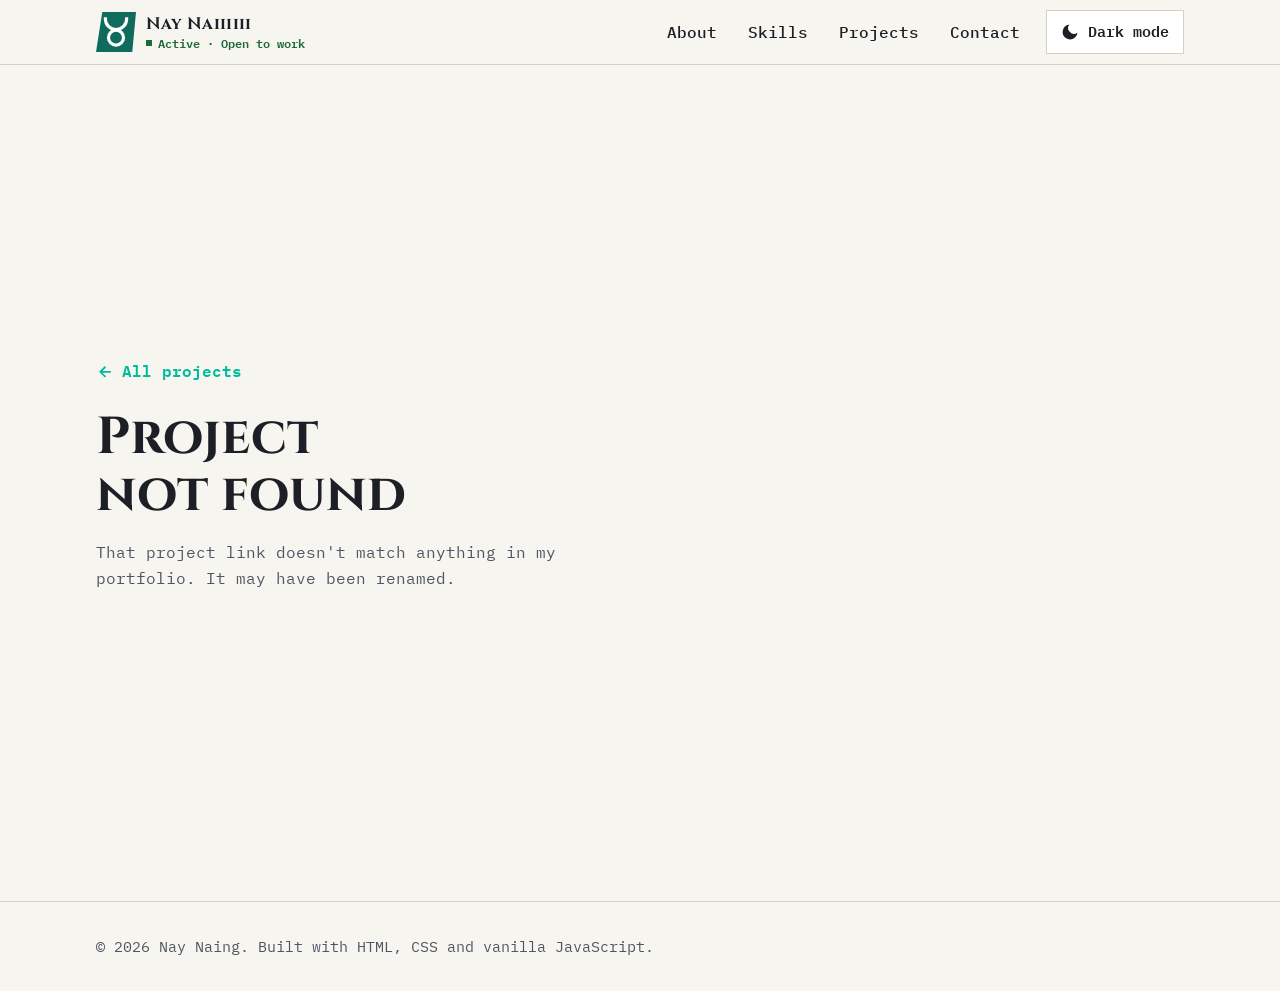
==== project.html @ 9841f4a8 "first commint pok" ====
<!DOCTYPE html>
<html lang="en" class="no-js" data-theme="light">
<head>
    <meta charset="UTF-8">
    <meta name="viewport" content="width=device-width, initial-scale=1.0">
    <title>Project | Nay Naing</title>
    <meta name="description" content="Project details from the portfolio of Nay Naing, a full-stack JavaScript developer in training.">
    <link rel="icon" href="assets/favicon.svg" type="image/svg+xml">
    <link rel="preconnect" href="https://fonts.googleapis.com">
    <link rel="preconnect" href="https://fonts.gstatic.com" crossorigin>
    <link rel="stylesheet" href="https://fonts.googleapis.com/css2?family=Cinzel:wght@600;700;800&family=IBM+Plex+Mono:ital,wght@0,400;0,500;0,600;0,700;1,400&display=swap">
    <link rel="stylesheet" href="css/style.css">
    <link rel="expect" href="#site-footer" blocking="render">
    <script src="js/theme-init.js"></script>
    <script src="js/projects-data.js"></script>
    <script src="js/transitions.js"></script>
</head>
<body>
    <a class="skip-link" href="#main">Skip to main content</a>

    <header class="site-header">
        <div class="container header-inner">
            <a class="logo" href="index.html">
                <img src="assets/favicon.svg" alt="" width="32" height="32">
                <span class="logo-text">
                    <span class="logo-name">Nay Naiiiiii</span>
                    <span class="logo-status">
                        <span class="status-dot" aria-hidden="true"></span>
                        <span>Active<span class="status-sep" aria-hidden="true"> · </span><span class="visually-hidden">, </span>Open to work</span>
                    </span>
                </span>
            </a>

            <nav class="site-nav" id="site-nav" aria-label="Main">
                <button class="menu-toggle" type="button" aria-expanded="false" aria-controls="nav-list">
                    <span class="menu-icon" aria-hidden="true"></span>
                    <span class="menu-toggle-text">Menu</span>
                </button>
                <ul class="nav-list" id="nav-list">
                    <li><a href="index.html#about">About</a></li>
                    <li><a href="index.html#skills">Skills</a></li>
                    <li><a href="index.html#projects">Projects</a></li>
                    <li><a href="index.html#contact">Contact</a></li>
                </ul>
            </nav>

            <button class="theme-toggle" type="button" aria-pressed="false">
                <svg class="icon-moon" viewBox="0 0 24 24" width="20" height="20" aria-hidden="true" focusable="false">
                    <path d="M21 12.8A9 9 0 1 1 11.2 3a7 7 0 0 0 9.8 9.8z" fill="currentColor"/>
                </svg>
                <svg class="icon-sun" viewBox="0 0 24 24" width="20" height="20" aria-hidden="true" focusable="false">
                    <circle cx="12" cy="12" r="4.5" fill="currentColor"/>
                    <g stroke="currentColor" stroke-width="2" stroke-linecap="round">
                        <path d="M12 2v2.5M12 19.5V22M2 12h2.5M19.5 12H22M4.9 4.9l1.8 1.8M17.3 17.3l1.8 1.8M4.9 19.1l1.8-1.8M17.3 6.7l1.8-1.8"/>
                    </g>
                </svg>
                <span class="theme-toggle-text">Dark mode</span>
            </button>
        </div>
    </header>

    <main id="main">
        <article class="container project-detail" id="project-detail">
            <noscript>
                <p>Turn on JavaScript to see this project's details, or <a href="index.html#projects">go back to all projects</a>.</p>
            </noscript>
        </article>
    </main>

    <script src="js/site.js"></script>
    <script src="js/project-detail.js"></script>

    <footer class="site-footer" id="site-footer">
        <div class="container footer-inner">
            <p>&copy; 2026 Nay Naing. Built with HTML, CSS and vanilla JavaScript.</p>
        </div>
    </footer>
</body>
</html>
---- css/style.css ----
:root,
[data-theme="light"] {
    color-scheme: light;
    --bg: #f7f5f0;
    --surface: #ffffff;
    --surface-alt: #efebe2;
    --text: #1c1f26;
    --text-muted: #4f5562;
    --border: #d6d0c2;
    --accent: #00bc9d;
    --accent-hover: #0b5448;
    --on-accent: #ffffff;
    --accent-soft: #dcefe9;
    --learning-bg: #fdf0d5;
    --learning-text: #7a4b00;
    --error: #b3261e;
    --error-bg: #fdecea;
    --success: #1d6a35;
    --success-bg: #e2f3e6;
    --focus: #c2410c;
    --shadow: 0 1px 2px rgb(28 31 38 / 0.06), 0 8px 24px rgb(28 31 38 / 0.06);
    --grid-line: rgb(15 107 92 / 0.14);
}

[data-theme="dark"] {
    color-scheme: dark;
    --bg: #11141a;
    --surface: #191d25;
    --surface-alt: #151920;
    --text: #e9ecf1;
    --text-muted: #a9b0bd;
    --border: #2f3542;
    --accent: #47ac75;
    --accent-hover: #86e29e;
    --on-accent: #0b1714;
    --accent-soft: #173a34;
    --learning-bg: #3a2c10;
    --learning-text: #ffd27a;
    --error: #ff8f86;
    --error-bg: #3b1b1a;
    --success: #86e3a1;
    --success-bg: #15301f;
    --focus: #ffb86b;
    --shadow: 0 1px 2px rgb(0 0 0 / 0.3), 0 8px 24px rgb(0 0 0 / 0.25);
    --grid-line: rgb(95 212 189 / 0.1);
}

:root {
    --font-body: "IBM Plex Mono", Consolas, "Courier New", monospace;
    --font-display: "Cinzel", Georgia, "Times New Roman", serif;
    --radius: 0;
    --radius-small: 0;
    --header-height: 64px;
    --space-section: clamp(56px, 8vw, 96px);
}

*,
*::before,
*::after {
    box-sizing: border-box;
}

html {
    scroll-behavior: smooth;
    scroll-padding-top: calc(var(--header-height) + 16px);
}

@media (prefers-reduced-motion: reduce) {
    html {
        scroll-behavior: auto;
    }
}

body {
    margin: 0;
    background: var(--bg);
    color: var(--text);
    font-family: var(--font-body);
    font-size: 16px;
    line-height: 1.65;
    overflow-wrap: break-word;
}

img,
svg {
    display: block;
    max-width: 100%;
    height: auto;
}

h1,
h2,
h3 {
    font-family: var(--font-display);
    font-weight: 700;
    line-height: 1.2;
    margin: 0 0 12px;
}

h2 {
    font-size: clamp(28px, 4vw, 40px);
    letter-spacing: 0.01em;
}

h3 {
    font-size: 19.2px;
}

p {
    margin: 0 0 16px;
}

a {
    color: var(--accent);
    text-underline-offset: 0.2em;
}

a:hover {
    color: var(--accent-hover);
}

:focus-visible {
    outline: 3px solid var(--focus);
    outline-offset: 3px;
    border-radius: 0;
}

.container {
    width: 100%;
    max-width: 1152px;
    margin-inline: auto;
    padding-inline: 16px;
}

@media (min-width: 768px) {
    .container {
        padding-inline: 32px;
    }
}

.visually-hidden {
    position: absolute;
    width: 1px;
    height: 1px;
    padding: 0;
    margin: -1px;
    overflow: hidden;
    clip: rect(0 0 0 0);
    white-space: nowrap;
    border: 0;
}

.skip-link {
    position: absolute;
    top: -100px;
    left: 16px;
    z-index: 100;
    padding: 9.6px 16px;
    background: var(--accent);
    color: var(--on-accent);
    font-weight: 600;
    border-radius: var(--radius-small);
}

.skip-link:focus {
    top: 12px;
    color: var(--on-accent);
}

.eyebrow {
    margin-bottom: 8px;
    color: var(--accent);
    font-size: 14px;
    font-weight: 600;
    letter-spacing: 0.08em;
    text-transform: uppercase;
}

.section {
    padding-block: var(--space-section);
}

.section-alt {
    background: var(--surface-alt);
    border-block: 1px solid var(--border);
}

.section-intro {
    max-width: 640px;
    color: var(--text-muted);
    margin-bottom: 32px;
}

.button {
    --button-shape: polygon(16px 0, 100% 0, calc(100% - 8px) 100%, 0 100%);
    --button-shapee: polygon(-16px 0, 100% 0, calc(100% - 8px) 100%, 0 100%);
    --button-fill: var(--accent);
    --button-fill: var(--accent);
    --button-inner: var(--accent);
    position: relative;
    isolation: isolate;
    display: inline-flex;
    align-items: center;
    justify-content: center;
    gap: 8.8px;
    min-height: 46px;
    padding: 10.4px 25.6px 10.4px 24px;
    border: 0;
    background: transparent;
    color: var(--on-accent);
    font: inherit;
    font-weight: 600;
    line-height: 1.2;
    text-decoration: none;
    cursor: pointer;
}

.button::before,
.button::after {
    content: "";
    position: absolute;
    z-index: -1;
    clip-path: var(--button-shape);
    transition: background-color 0.15s;
}

.button::before {
    inset: 0;
    background: var(--button-fill);
}

.button::after {
    inset: 2px 3px;
    background: var(--button-inner);
}

.button svg {
    flex-shrink: 0;
    width: 17.6px;
    height: 17.6px;
}

.button-primary:hover {
    --button-fill: var(--accent-hover);
    --button-inner: var(--accent-hover);
    color: var(--on-accent);
}

.button-secondary {
    --button-inner: var(--bg);
    color: var(--accent);
    --button-shape: polygon(8px 0, 100% 0, calc(100% - 16px) 100%, 0 100%);
}

.button-secondary:hover {
    --button-inner: var(--accent-soft);
    color: var(--accent);
}

.section-alt .button-secondary,
.contact-form .button-secondary {
    --button-inner: var(--surface);
}

.badge {
    display: inline-block;
    padding: 1.6px 8.8px;
    border-radius: 0;
    font-size: 12px;
    font-weight: 700;
    letter-spacing: 0.02em;
    line-height: 1.6;
    vertical-align: middle;
    white-space: nowrap;
    clip-path: polygon(12.8px 0, 100% 0, calc(100% - 16px) 100%, 0 100%);
}
.yellow{
    color: #ffd000;
    -webkit-text-stroke: 1px #141312;
}

.badge-learning {
    background: transparent;
    color: var(--text-muted);
    border: 2px dashed var(--text-muted);
}

.badge-category {
    background: var(--accent-soft);
    color: var(--accent);
}

.badge-status {
    border: 1px dashed var(--learning-text);
    background: var(--learning-bg);
    color: var(--learning-text);
}

.site-header {
    position: sticky;
    top: 0;
    z-index: 50;
    background: var(--bg);
    border-bottom: 1px solid var(--border);
}

.header-inner {
    position: relative;
    display: flex;
    align-items: center;
    gap: 12px;
    min-height: var(--header-height);
}

.logo {
    display: inline-flex;
    align-items: center;
    gap: 9.6px;
    margin-right: auto;
    color: var(--text);
    font-weight: 700;
    font-size: 17.6px;
    text-decoration: none;
}

.logo:hover {
    color: var(--text);
}

.logo img {
    flex-shrink: 0;
    width: 40px;
    height: 40px;
}

.menu-toggle,
.theme-toggle {
    flex-shrink: 0;
}

@media (max-width: 400px) {
    .header-inner {
        gap: 8px;
    }

    .menu-toggle-text {
        position: absolute;
        width: 1px;
        height: 1px;
        overflow: hidden;
        clip: rect(0 0 0 0);
        white-space: nowrap;
    }
}

.logo-text {
    display: flex;
    flex-direction: column;
    line-height: 1.2;
}

.logo-name {
    font-family: var(--font-display);
    font-size: 16.8px;
    letter-spacing: 0.02em;
}

.logo-status {
    display: inline-flex;
    align-items: center;
    gap: 6.4px;
    margin-top: 2.4px;
    color: var(--success);
    font-size: 12px;
    font-weight: 600;
    white-space: nowrap;
}

.logo-status .status-dot {
    width: 6.4px;
    height: 6.4px;
}

.nav-list {
    display: flex;
    gap: 4px;
    margin: 0;
    padding: 0;
    list-style: none;
}

.nav-list a {
    display: block;
    padding: 8px 13.6px;
    border-radius: var(--radius-small);
    color: var(--text);
    font-weight: 500;
    text-decoration: none;
}

.nav-list a:hover {
    background: var(--accent-soft);
    color: var(--accent);
}

.menu-toggle,
.theme-toggle {
    display: inline-flex;
    align-items: center;
    gap: 8px;
    min-height: 44px;
    padding: 8px 13.6px;
    border: 1px solid var(--border);
    border-radius: 0;
    background: var(--surface);
    color: var(--text);
    font: inherit;
    font-size: 15.2px;
    font-weight: 600;
    cursor: pointer;
}

.menu-toggle:hover,
.theme-toggle:hover {
    border-color: var(--accent);
}

.theme-toggle[aria-pressed="true"] {
    background: var(--accent-soft);
    border-color: var(--accent);
}

.theme-toggle .icon-sun,
[data-theme="dark"] .theme-toggle .icon-moon {
    display: none;
}

[data-theme="dark"] .theme-toggle .icon-sun {
    display: block;
}

.menu-toggle {
    display: none;
}

.menu-icon,
.menu-icon::before,
.menu-icon::after {
    display: block;
    width: 17.6px;
    height: 2px;
    background: currentColor;
    border-radius: 2px;
    transition: transform 0.2s;
}

.menu-icon {
    position: relative;
}

.menu-icon::before,
.menu-icon::after {
    content: "";
    position: absolute;
    left: 0;
}

.menu-icon::before {
    top: -6px;
}

.menu-icon::after {
    top: 6px;
}

.menu-toggle[aria-expanded="true"] .menu-icon {
    background: transparent;
}

.menu-toggle[aria-expanded="true"] .menu-icon::before {
    transform: translateY(6px) rotate(45deg);
}

.menu-toggle[aria-expanded="true"] .menu-icon::after {
    transform: translateY(-6px) rotate(-45deg);
}

@media (prefers-reduced-motion: reduce) {
    .menu-icon,
    .menu-icon::before,
    .menu-icon::after {
        transition: none;
    }
}

@media (max-width: 767.98px) {
    .site-nav {
        order: 2;
    }

    .menu-toggle {
        display: inline-flex;
    }

    .theme-toggle-text {
        position: absolute;
        width: 1px;
        height: 1px;
        overflow: hidden;
        clip: rect(0 0 0 0);
        white-space: nowrap;
    }

    .nav-list {
        display: none;
    }

    .site-nav.is-open .nav-list,
    .no-js .nav-list {
        position: absolute;
        top: 100%;
        left: 0;
        right: 0;
        display: flex;
        flex-direction: column;
        gap: 0;
        padding: 8px 16px 16px;
        background: var(--bg);
        border-bottom: 1px solid var(--border);
        box-shadow: var(--shadow);
    }

    .nav-list a {
        padding: 13.6px 12px;
        border-bottom: 1px solid var(--border);
        border-radius: 0;
    }

    .no-js .menu-toggle {
        display: none;
    }

    .no-js .nav-list {
        position: static;
        box-shadow: none;
        border: 0;
    }

    .no-js .header-inner {
        flex-wrap: wrap;
    }

    .no-js .site-nav {
        width: 100%;
    }
}

.hero {
    position: relative;
    isolation: isolate;
    overflow: clip;
    padding-block: clamp(48px, 10vw, 112px);
}

.hero::before {
    --line: linear-gradient(var(--grid-line), var(--grid-line));
    content: "";
    position: absolute;
    inset: 0;
    z-index: -2;
    pointer-events: none;
    background-image:
        var(--line), var(--line), var(--line), var(--line), var(--line),
        var(--line), var(--line);
    background-repeat: no-repeat;
    background-size:
        1px 100%, 1px 100%, 1px 100%, 1px 100%, 1px 100%,
        100% 1px, 100% 1px;
    background-position:
        6% 0, 17% 0, 44% 0, 61% 0, 92% 0,
        0 24%, 0 78%;
}

.hero-watermarkk {
    position: absolute;
    z-index: -1;
    left: 0.5em;
    top: 4.8px;
    font-size: 750px;
    font-family: var(--font-display);
    font-weight: 800;
    line-height: 1;
    letter-spacing: 0;
    background: linear-gradient(100deg, #006857 0%, #00674d 55%, #006035 100%);
    -webkit-background-clip: text;
    background-clip: text;
    color: transparent;
    opacity: 0.13;
    pointer-events: none;
    user-select: none;
    white-space: nowrap;
}
.hero-watermark {
    position: absolute;
    z-index: -1;
    left: -0.04em;
    font-size: 750px;
    font-family: var(--font-display);
    font-weight: 800;
    line-height: 1;
    letter-spacing: 0;
    background: linear-gradient(100deg, #006857 0%, #00674d 55%, #006035 100%);
    -webkit-background-clip: text;
    background-clip: text;
    color: transparent;
    opacity: 0.13;
    pointer-events: none;
    user-select: none;
    white-space: nowrap;
}
[data-theme="dark"] .hero-watermark {
    opacity: 0.16;
}

.hero-watermark {
    animation: watermark-from-left 1.4s cubic-bezier(0.16, 1, 0.3, 1) both;
}

.hero-watermarkk {
    animation: watermark-from-right 1.4s cubic-bezier(0.16, 1, 0.3, 1) 0.15s both;
}

@keyframes watermark-from-left {
    from {
        transform: translateX(-100%);
    }
}

@keyframes watermark-from-right {
    from {
        transform: translateX(100vw);
    }
}

@media (max-width: 959.84px) {
    .hero-watermark {
        top: 8px;
        bottom: auto;
    }
}

.hero-inner {
    display: grid;
    gap: 40px;
    align-items: center;
}

@media (min-width: 960px) {
    .hero-inner {
        grid-template-columns: 1.3fr 1fr;
        gap: 64px;
    }
}

.hero h1 {
    margin-bottom: 8px;
    font-size: 60px;
    letter-spacing: 0.01em;
    line-height: 1.05;
}

.hero-role {
    margin-bottom: 20px;
    color: var(--accent);
    font-size: clamp(18.4px, 3vw, 24px);
    font-weight: 600;
    text-wrap: balance;
}

.status-dot {
    position: relative;
    width: 8px;
    height: 8px;
    background: currentColor;
}

.status-dot::after {
    content: "";
    position: absolute;
    inset: 0;
    border: 2px solid currentColor;
    animation: status-pulse 1.8s ease-out infinite;
}

@keyframes status-pulse {
    from {
        transform: scale(1);
        opacity: 0.8;
    }
    to {
        transform: scale(2.6);
        opacity: 0;
    }
}

@media (prefers-reduced-motion: reduce) {
    .status-dot::after {
        animation: none;
        display: none;
    }
}

.hero-lead {
    padding-top: 10px;
    padding-bottom: 10px;
    max-width: 576px;
    color: var(--text-muted);
    font-size: 18px;
}

.hero-actions {
    display: flex;
    flex-wrap: wrap;
    gap: 12px;
    margin-top: 32px;
}

.hero-photo {
    position: relative;
    width: min(calc(100% - 16px), 272px);
    margin-inline: auto;
}

@media (max-width: 959.84px) {
    .hero-photo {
        order: -1;
    }
}

@media (min-width: 960px) {
    .hero-photo {
        width: min(calc(100% - 16px), 352px);
    }
}

.hero-photo::before {
    content: "";
    position: absolute;
    inset: 16px -16px -16px 16px;
    border: 2px solid var(--accent);
    border-radius: var(--radius);
}

.hero-photo img {
    position: relative;
    width: 100%;
    aspect-ratio: 4 / 5;
    object-fit: cover;
    object-position: center top;
    border-radius: var(--radius);
    box-shadow: var(--shadow);
}

.photo-dark,
[data-theme="dark"] .photo-light {
    display: none;
}

[data-theme="dark"] .photo-dark {
    display: block;
}

.about-grid {
    display: grid;
    gap: 32px;
}

.about-grid p {
    max-width: 640px;
}

@media (min-width: 960px) {
    .about-grid {
        grid-template-columns: 1.4fr 1fr;
        gap: 64px;
        align-items: start;
    }
}

.about-card {
    padding: 24px;
    background: var(--surface);
    border: 1px solid var(--border);
    border-radius: var(--radius);
    box-shadow: var(--shadow);
}

.check-list {
    margin: 0;
    padding: 0;
    list-style: none;
}

.check-list li {
    position: relative;
    padding: 6.4px 0 6.4px 28px;
}

.check-list li::before {
    content: "";
    position: absolute;
    left: 4px;
    top: 13.6px;
    width: 8px;
    height: 14.4px;
    border: solid var(--accent);
    border-width: 0 2px 2px 0;
    transform: rotate(45deg);
}

.skills-grid {
    display: grid;
    grid-template-columns: repeat(auto-fit, minmax(min(100%, 368px), 1fr));
    gap: 20px;
}

.skill-group {
    padding: 24px;
    background: var(--surface);
    border: 1px solid var(--border);
    border-radius: var(--radius);
}

.skill-group h3 {
    padding-bottom: 12px;
    border-bottom: 1px solid var(--border);
}

.skill-list {
    margin: 0;
    padding: 0;
    list-style: none;
    font-size: 14px;
}

.skill {
    display: flex;
    align-items: center;
    gap: 5.6px 12px;
    padding: 6.4px 0;
}

.skill-icon {
    display: grid;
    place-items: center;
    flex-shrink: 0;
    width: 36px;
    height: 36px;
    background: #ffffff;
    border: 1px solid var(--border);
    border-radius: var(--radius-small);
}

.skill-icon img {
    width: 22.4px;
    height: 22.4px;
}

.skill .badge {
    margin-left: auto;
    flex-shrink: 0;
}

.skill.is-learning {
    color: var(--text-muted);
}

.skill.is-learning .skill-icon {
    background: var(--surface-alt);
    border-style: dashed;
}

.skill.is-learning .skill-icon img {
    filter: grayscale(1);
    opacity: 0.65;
}

.filter-bar {
    display: flex;
    flex-wrap: wrap;
    gap: 8px;
    margin-bottom: 16px;
}

.filter-button {
    display: inline-flex;
    align-items: center;
    gap: 5.6px;
    min-height: 44px;
    padding: 8px 16px;
    border: 2px solid var(--border);
    border-radius: 0;
    background: var(--surface);
    color: var(--text);
    font: inherit;
    font-size: 15.2px;
    font-weight: 600;
    cursor: pointer;
}

.filter-button:hover {
    border-color: var(--accent);
}

.filter-button[aria-pressed="true"] {
    background: var(--accent);
    border-color: var(--accent);
    color: var(--on-accent);
}

.filter-button[aria-pressed="true"]::before {
    content: "\2713";
}

.filter-total {
    font-weight: 400;
    opacity: 0.85;
}

.result-count {
    margin-bottom: 24px;
    color: var(--text-muted);
    font-size: 15.2px;
}

.project-grid {
    display: grid;
    grid-template-columns: repeat(auto-fill, minmax(min(100%, 304px), 1fr));
    gap: 20px;
}

.project-card {
    display: flex;
    flex-direction: column;
    overflow: hidden;
    background: var(--surface);
    border: 1px solid var(--border);
    border-radius: var(--radius);
    box-shadow: var(--shadow);
    transition: transform 0.35s cubic-bezier(0.22, 1, 0.36, 1), border-color 0.2s;
}

.project-card:hover,
.project-card:focus-within {
    transform: translateY(-4px);
    border-color: var(--accent);
}

.card-body {
    display: flex;
    flex: 1;
    flex-direction: column;
    padding: 24px;
}

.card-meta {
    display: flex;
    flex-wrap: wrap;
    gap: 6.4px;
    margin-bottom: 14.4px;
}

.card-title {
    font-size: 19.2px;
}

.card-description {
    color: var(--text-muted);
}

.tech-list {
    display: flex;
    flex-wrap: wrap;
    gap: 6.4px;
    margin: 0 0 20px;
    padding: 0;
    list-style: none;
}

.tech-list li {
    padding: 2.4px 9.6px;
    background: var(--surface-alt);
    border: 1px solid var(--border);
    border-radius: var(--radius-small);
    font-size: 12.8px;
}

.card-actions {
    display: flex;
    flex-wrap: wrap;
    align-items: center;
    gap: 12px 20px;
    margin-top: auto;
}

.card-details {
    min-height: 40px;
    padding: 8px 20.8px 8px 19.2px;
    font-size: 14.4px;
}

.card-link {
    font-weight: 600;
}

.arrow-icon {
    transition: transform 0.2s;
}

.button:hover .arrow-icon {
    transform: translateX(3px);
}

.back-link:hover .arrow-icon {
    transform: translateX(-3px);
}

.project-cover {
    --cover-hue: 170;
    position: relative;
    isolation: isolate;
    display: grid;
    place-items: center;
    overflow: hidden;
    container-type: inline-size;
    aspect-ratio: 16 / 9;
    background:
        radial-gradient(120% 90% at 85% 0%, hsl(var(--cover-hue) 70% 45% / 0.55), transparent 60%),
        linear-gradient(135deg, hsl(var(--cover-hue) 45% 17%), hsl(calc(var(--cover-hue) + 35) 50% 8%));
    view-transition-class: project-cover;
}

.project-cover::before {
    --line: linear-gradient(hsl(var(--cover-hue) 80% 85% / 0.12), hsl(var(--cover-hue) 80% 85% / 0.12));
    content: "";
    position: absolute;
    inset: 0;
    z-index: -1;
    background-image: var(--line), var(--line), var(--line), var(--line), var(--line);
    background-repeat: no-repeat;
    background-size: 1px 100%, 1px 100%, 1px 100%, 100% 1px, 100% 1px;
    background-position: 12% 0, 58% 0, 88% 0, 0 30%, 0 76%;
}

.cover-label {
    font-family: var(--font-display);
    font-size: 22cqi;
    font-weight: 800;
    line-height: 1;
    letter-spacing: 0.04em;
    background: linear-gradient(160deg, hsl(var(--cover-hue) 90% 88%), hsl(var(--cover-hue) 70% 60%));
    -webkit-background-clip: text;
    background-clip: text;
    color: transparent;
    transition: transform 0.5s cubic-bezier(0.22, 1, 0.36, 1);
}

.cover-image {
    position: absolute;
    inset: 0;
    width: 100%;
    height: 100%;
    object-fit: cover;
}

.card-cover {
    border-bottom: 1px solid var(--border);
}

.project-card:hover .cover-label {
    transform: scale(1.06);
}

@media (prefers-reduced-motion: reduce) {
    .project-card,
    .cover-label,
    .arrow-icon {
        transition: none;
    }

    .project-card:hover,
    .project-card:focus-within,
    .project-card:hover .cover-label {
        transform: none;
    }
}

.project-detail {
    display: grid;
    align-items: center;
    gap: 40px;
    min-height: calc(100vh - var(--header-height));
    min-height: calc(100svh - var(--header-height));
    padding-block: 40px;
}

@media (min-width: 960px) {
    .project-detail {
        grid-template-columns: minmax(0, 1.1fr) minmax(0, 1fr);
        gap: 64px;
    }
}

.back-link {
    display: inline-flex;
    align-items: center;
    gap: 8px;
    margin-bottom: 24px;
    font-weight: 600;
    text-decoration: none;
}

.back-link .arrow-icon {
    width: 17.6px;
    height: 17.6px;
}

.detail-title {
    font-size: clamp(32px, 4.5vw, 52px);
    line-height: 1.1;
    margin-bottom: 16px;
    text-wrap: balance;
}

.detail-lead,
.detail-overview p {
    max-width: 608px;
    color: var(--text-muted);
}

.detail-features {
    margin-bottom: 20px;
    font-size: 15.2px;
}

.detail-actions {
    display: flex;
    flex-wrap: wrap;
    gap: 12px;
}

.detail-media {
    display: grid;
    justify-items: center;
    gap: 36px;
    margin-right: 16px;
}

.detail-cover {
    aspect-ratio: 4 / 3;
    width: 100%;
    box-shadow: 16px 16px 0 -2px var(--bg), 16px 16px 0 0 var(--accent);
}

.detail-cover:has(.cover-image) {
    display: block;
    width: auto;
    aspect-ratio: auto;
    container-type: normal;
}

.detail-cover .cover-image {
    position: static;
    display: block;
    width: auto;
    max-width: 100%;
    height: auto;
    max-height: calc(100svh - var(--header-height) - 200px);
}

.card-cover .cover-image {
    object-position: top center;
}

.detail-gallery {
    display: flex;
    flex-wrap: wrap;
    justify-content: center;
    gap: 12px;
}

.gallery-thumb {
    width: 96px;
    aspect-ratio: 16 / 10;
    padding: 0;
    overflow: hidden;
    background: var(--surface);
    border: 2px solid var(--border);
    cursor: pointer;
    opacity: 0.6;
    transition: opacity 0.2s, transform 0.2s;
}

.gallery-thumb img {
    width: 100%;
    height: 100%;
    object-fit: cover;
    object-position: top center;
}

.gallery-thumb:hover {
    opacity: 1;
    transform: translateY(-2px);
}

.gallery-thumb[aria-pressed="true"] {
    opacity: 1;
    border-color: var(--accent);
}

@media (max-width: 959.84px) {
    .detail-media {
        order: -1;
    }
}

.reveal {
    animation: reveal-up 0.8s cubic-bezier(0.16, 1, 0.3, 1) both;
    animation-delay: calc(0.15s + var(--reveal-order, 0) * 0.07s);
}

.detail-media.reveal {
    animation-name: reveal-from-right;
    animation-duration: 1s;
}

.is-morphing .detail-media.reveal {
    animation: none;
}

@keyframes reveal-up {
    from {
        opacity: 0;
        transform: translateY(40px);
    }
}

@keyframes reveal-from-right {
    from {
        opacity: 0;
        transform: translateX(80px);
    }
}

@view-transition {
    navigation: auto;
}

.site-header {
    view-transition-name: site-header;
}

::view-transition-group(*) {
    animation-duration: 0.7s;
    animation-timing-function: cubic-bezier(0.16, 1, 0.3, 1);
}

::view-transition-old(root),
::view-transition-new(root) {
    animation-duration: 0.6s;
    animation-timing-function: cubic-bezier(0.16, 1, 0.3, 1);
}

::view-transition-old(root) {
    animation-name: vt-slide-out-left;
    animation-duration: 0.35s;
}

::view-transition-new(root) {
    animation-name: vt-fade-up;
}

html:active-view-transition-type(forward)::view-transition-new(root) {
    animation-name: vt-fade-in;
    animation-duration: 0.3s;
}

html:active-view-transition-type(backward)::view-transition-old(root) {
    animation-name: vt-slide-out-right;
}

html:active-view-transition-type(backward)::view-transition-new(root) {
    animation-name: vt-slide-in-left;
}

::view-transition-old(*.project-cover),
::view-transition-new(*.project-cover) {
    height: 100%;
    object-fit: cover;
    overflow: clip;
}

@keyframes vt-fade-in {
    from {
        opacity: 0;
    }
}

@keyframes vt-fade-up {
    from {
        opacity: 0;
        transform: translateY(40px);
    }
}

@keyframes vt-slide-out-left {
    to {
        opacity: 0;
        transform: translateX(-80px);
    }
}

@keyframes vt-slide-out-right {
    to {
        opacity: 0;
        transform: translateX(80px);
    }
}

@keyframes vt-slide-in-left {
    from {
        opacity: 0;
        transform: translateX(-80px);
    }
}

.contact-grid {
    display: grid;
    gap: 40px;
}

@media (min-width: 960px) {
    .contact-grid {
        grid-template-columns: 1fr 1.3fr;
        gap: 64px;
        align-items: start;
    }
}

address {
    font-style: normal;
}

.email-link {
    display: inline-block;
    margin-bottom: 32px;
    font-size: clamp(16.8px, 3vw, 20.8px);
    font-weight: 600;
    word-break: break-all;
}

.profiles-title {
    font-size: 16px;
}

.profile-links {
    display: flex;
    flex-wrap: wrap;
    gap: 8px 24px;
    margin: 0;
    padding: 0;
    list-style: none;
}

.profile-links a {
    font-weight: 600;
}

.contact-form {
    padding: clamp(20px, 4vw, 32px);
    background: var(--surface);
    border: 1px solid var(--border);
    border-radius: var(--radius);
    box-shadow: var(--shadow);
}

.form-note {
    padding: 12px 16px;
    background: var(--surface-alt);
    border-left: 4px solid var(--accent);
    border-radius: var(--radius-small);
    font-size: 15.2px;
}

.form-field {
    margin-bottom: 20px;
}

.form-field label {
    display: block;
    margin-bottom: 5.6px;
    font-weight: 600;
}

.form-field input,
.form-field textarea {
    width: 100%;
    padding: 11.2px 13.6px;
    background: var(--bg);
    color: var(--text);
    border: 2px solid var(--border);
    border-radius: var(--radius-small);
    font: inherit;
}

.form-field textarea {
    resize: vertical;
    min-height: 128px;
}

.form-field input:hover,
.form-field textarea:hover {
    border-color: var(--text-muted);
}

.form-field input:focus-visible,
.form-field textarea:focus-visible {
    border-color: var(--accent);
    border-radius: var(--radius-small);
}

.form-field.has-error input,
.form-field.has-error textarea {
    border-color: var(--error);
    border-style: dashed;
}

.field-meta {
    display: flex;
    justify-content: space-between;
    gap: 16px;
    margin-top: 5.6px;
    color: var(--text-muted);
    font-size: 14px;
}

.field-meta p {
    margin: 0;
}

.char-count {
    font-variant-numeric: tabular-nums;
}

.char-count.is-over {
    color: var(--error);
    font-weight: 700;
}

.field-error {
    margin: 0;
    color: var(--error);
    font-size: 14.4px;
    font-weight: 600;
}

.field-error:not(:empty) {
    margin-top: 6.4px;
    padding: 5.6px 9.6px;
    background: var(--error-bg);
    border-radius: var(--radius-small);
}

.field-error:not(:empty)::before {
    content: "\26A0\FE0E  " / "";
}

.form-status {
    margin: 0;
    font-weight: 600;
}

.form-status:not(:empty) {
    margin-top: 20px;
    padding: 13.6px 16px;
    background: var(--success-bg);
    color: var(--success);
    border: 1px solid var(--success);
    border-radius: var(--radius-small);
}

.form-status:not(:empty)::before {
    content: "\2139\FE0E  " / "";
}

.site-footer {
    padding-block: 32px;
    border-top: 1px solid var(--border);
    color: var(--text-muted);
    font-size: 15.2px;
}

.footer-inner {
    display: flex;
    flex-wrap: wrap;
    align-items: center;
    justify-content: space-between;
    gap: 8px 24px;
}

.footer-inner p {
    margin: 0;
}
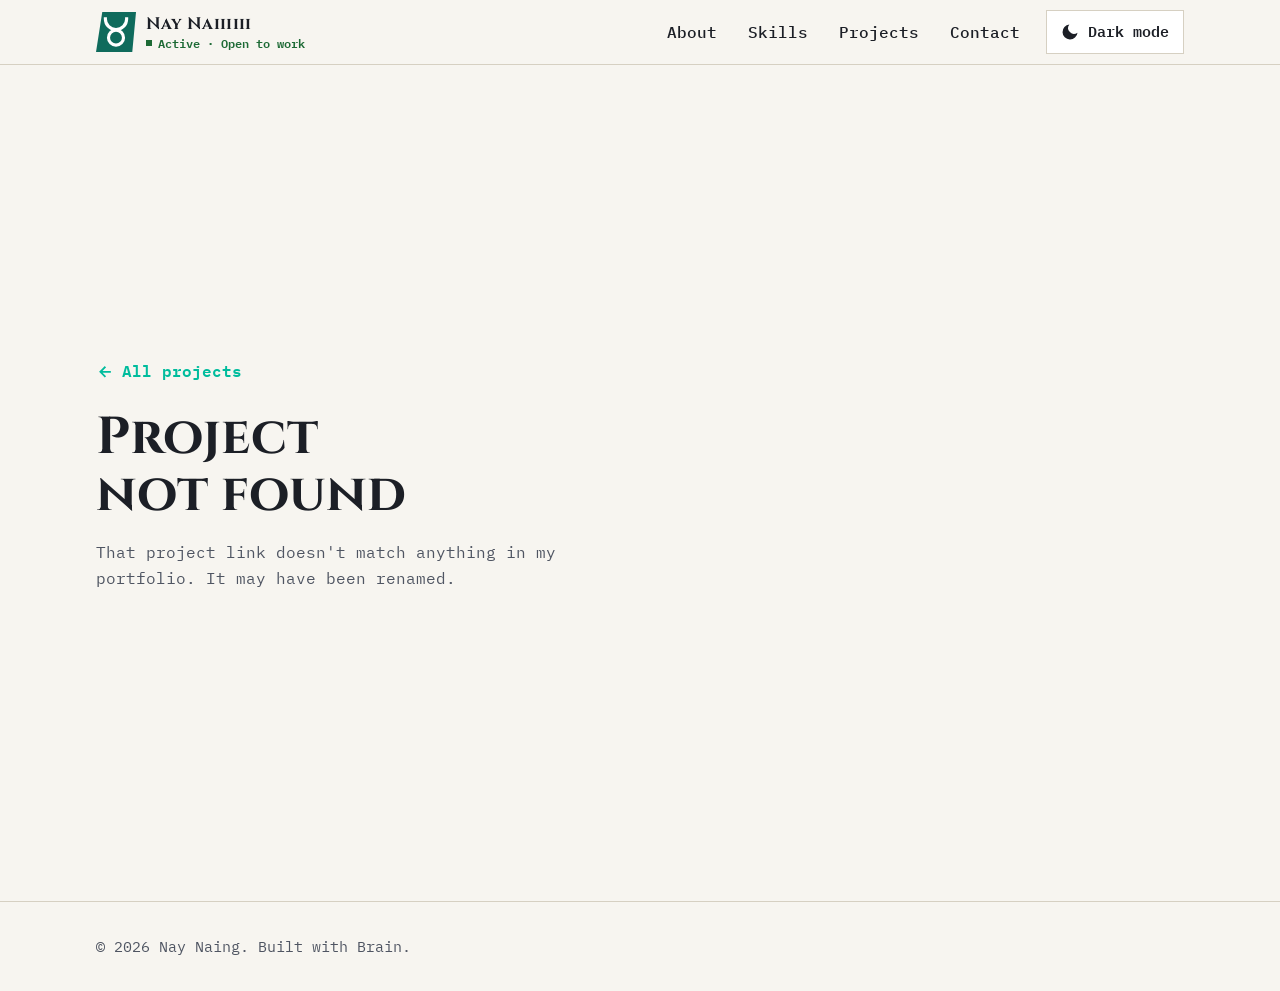
==== commit 80b58d46: "add project detail and fix some color" ====
--- a/project.html
+++ b/project.html
@@ -72,7 +72,7 @@
 
     <footer class="site-footer" id="site-footer">
         <div class="container footer-inner">
-            <p>&copy; 2026 Nay Naing. Built with HTML, CSS and vanilla JavaScript.</p>
+            <p>&copy; 2026 Nay Naing. Built with Brain.</p>
         </div>
     </footer>
 </body>
